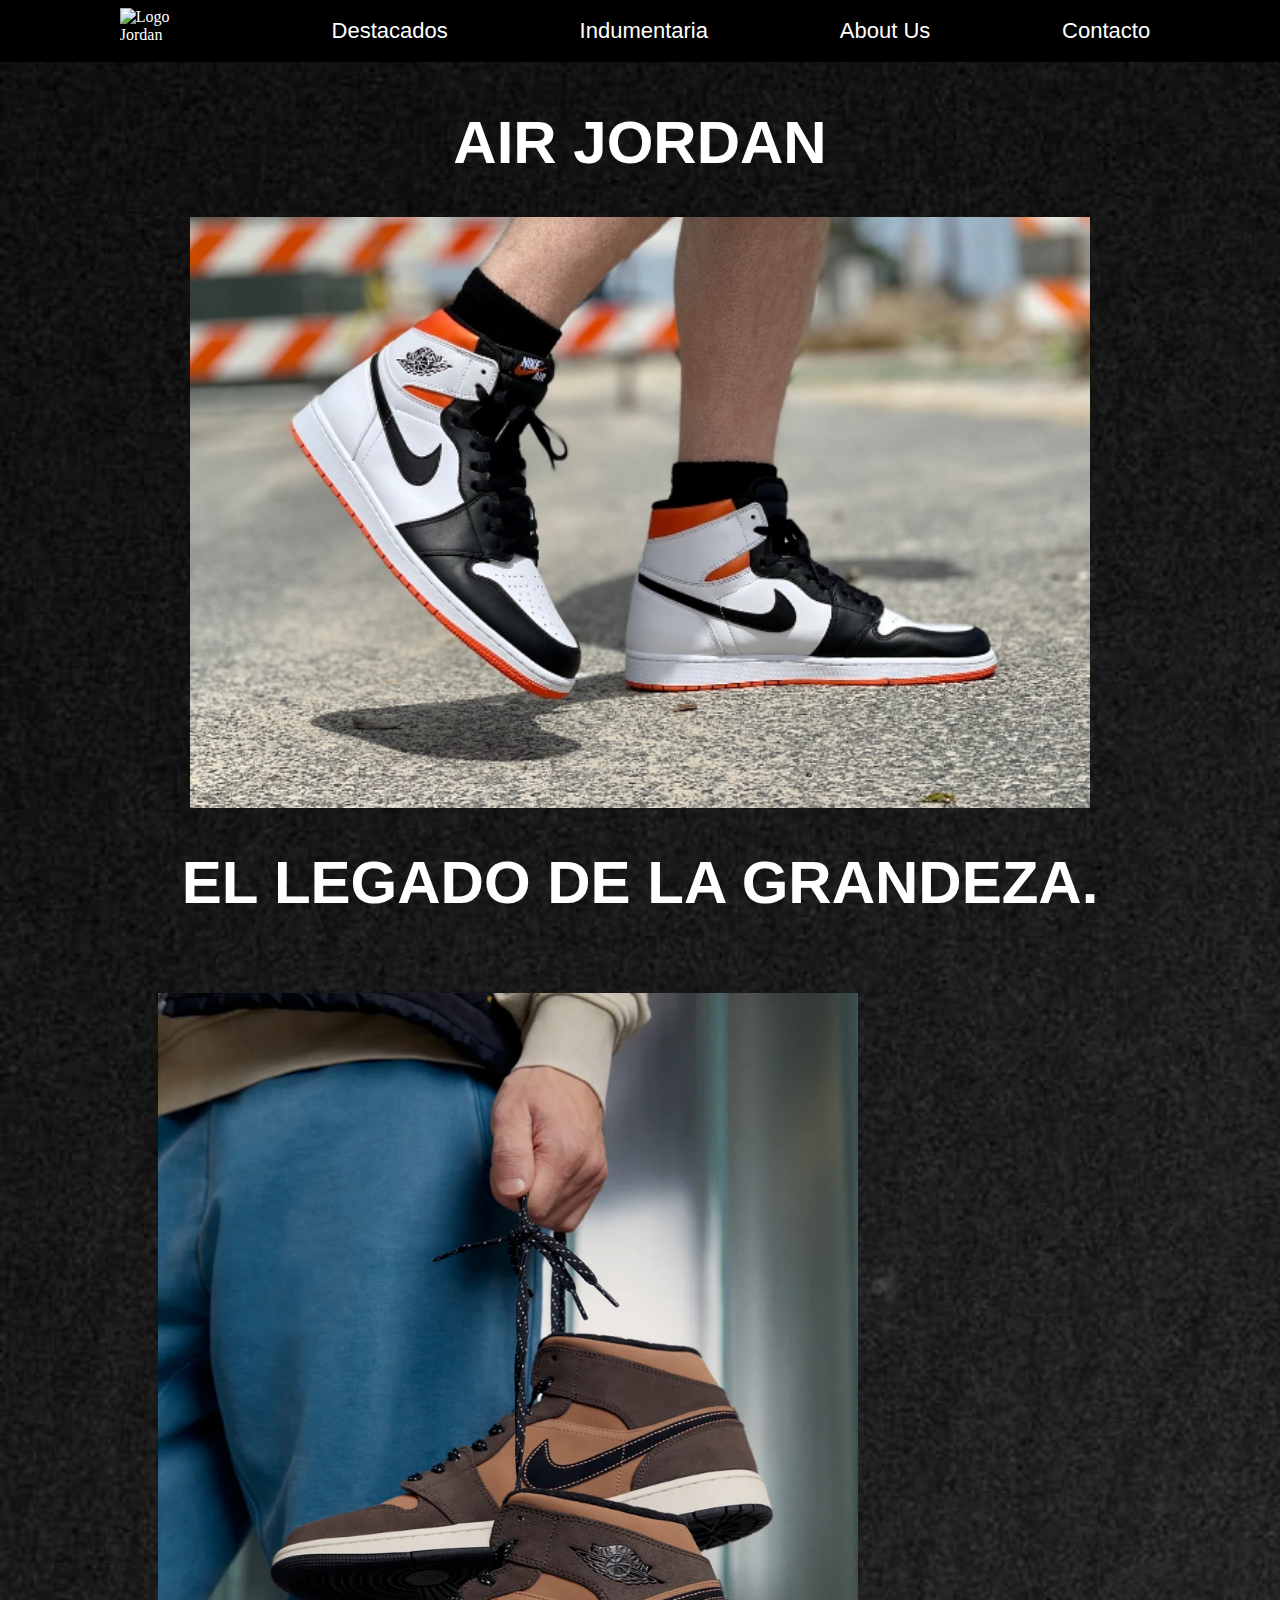
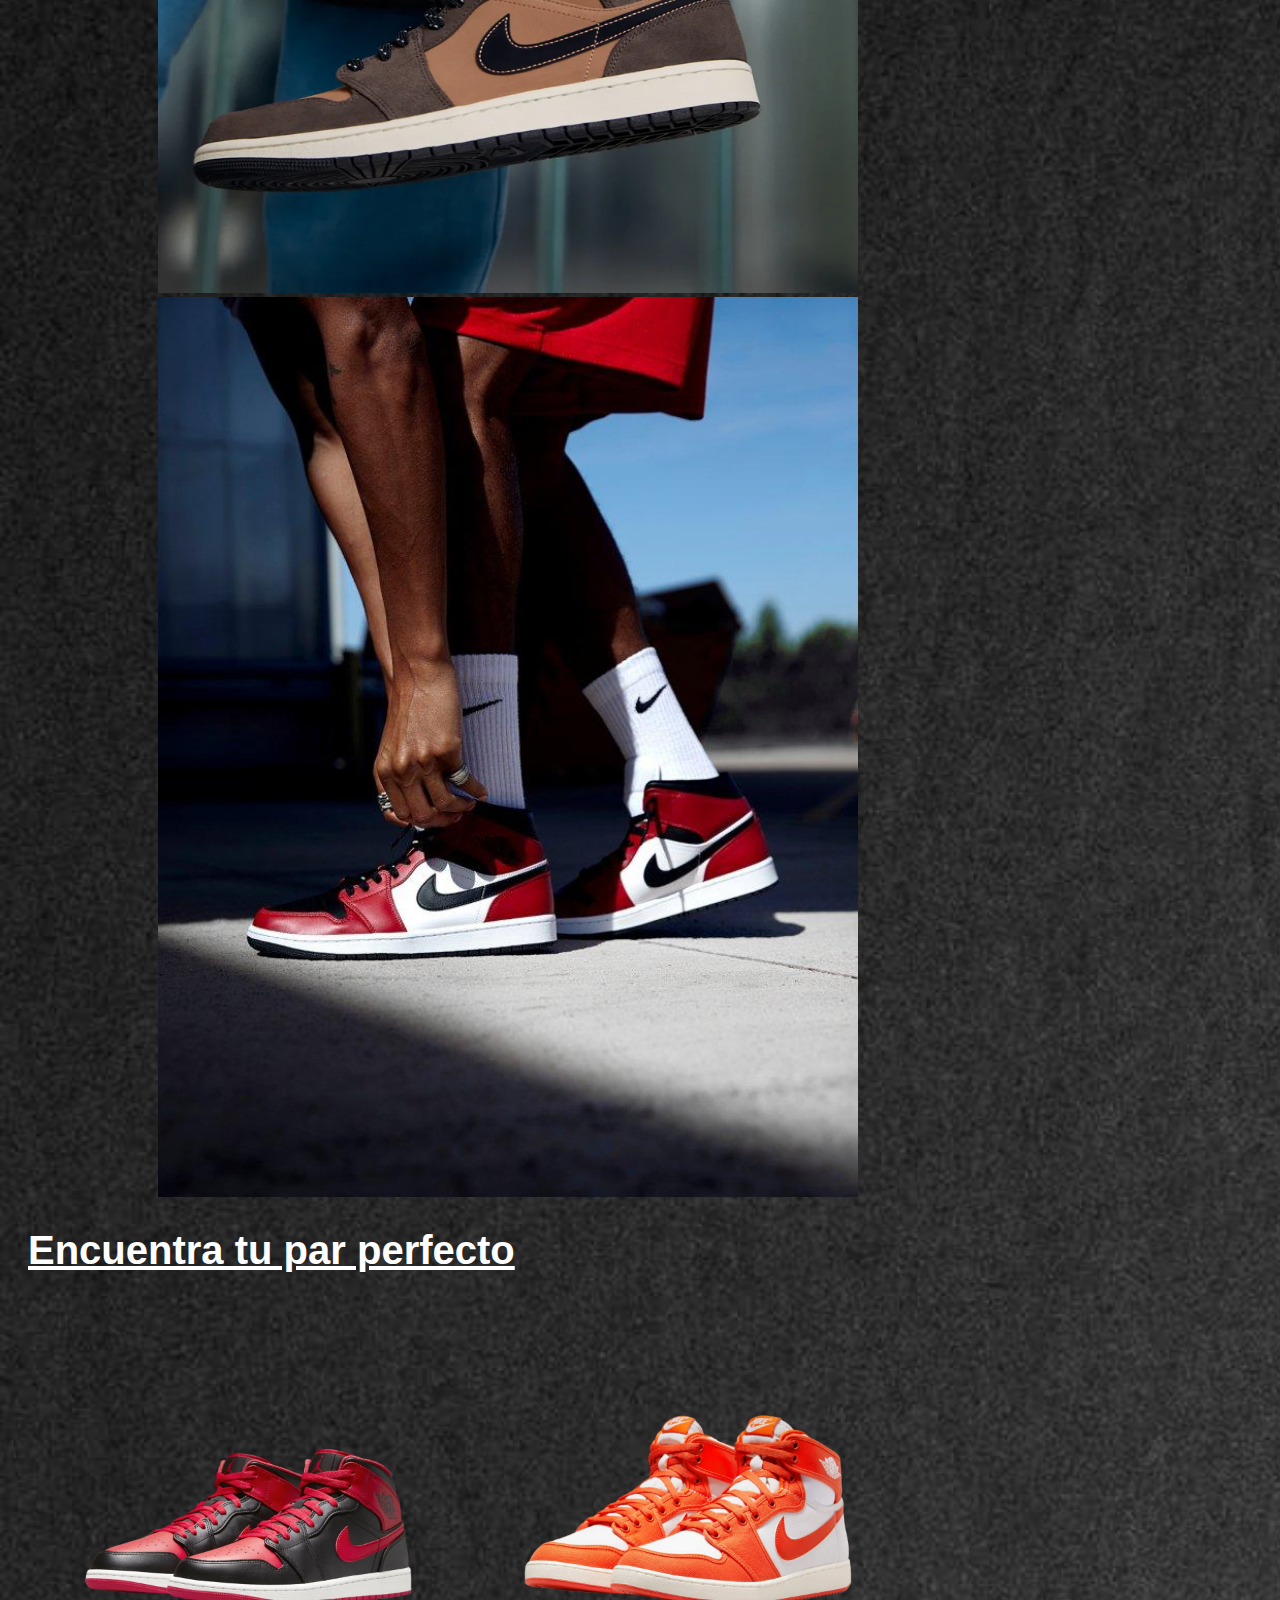
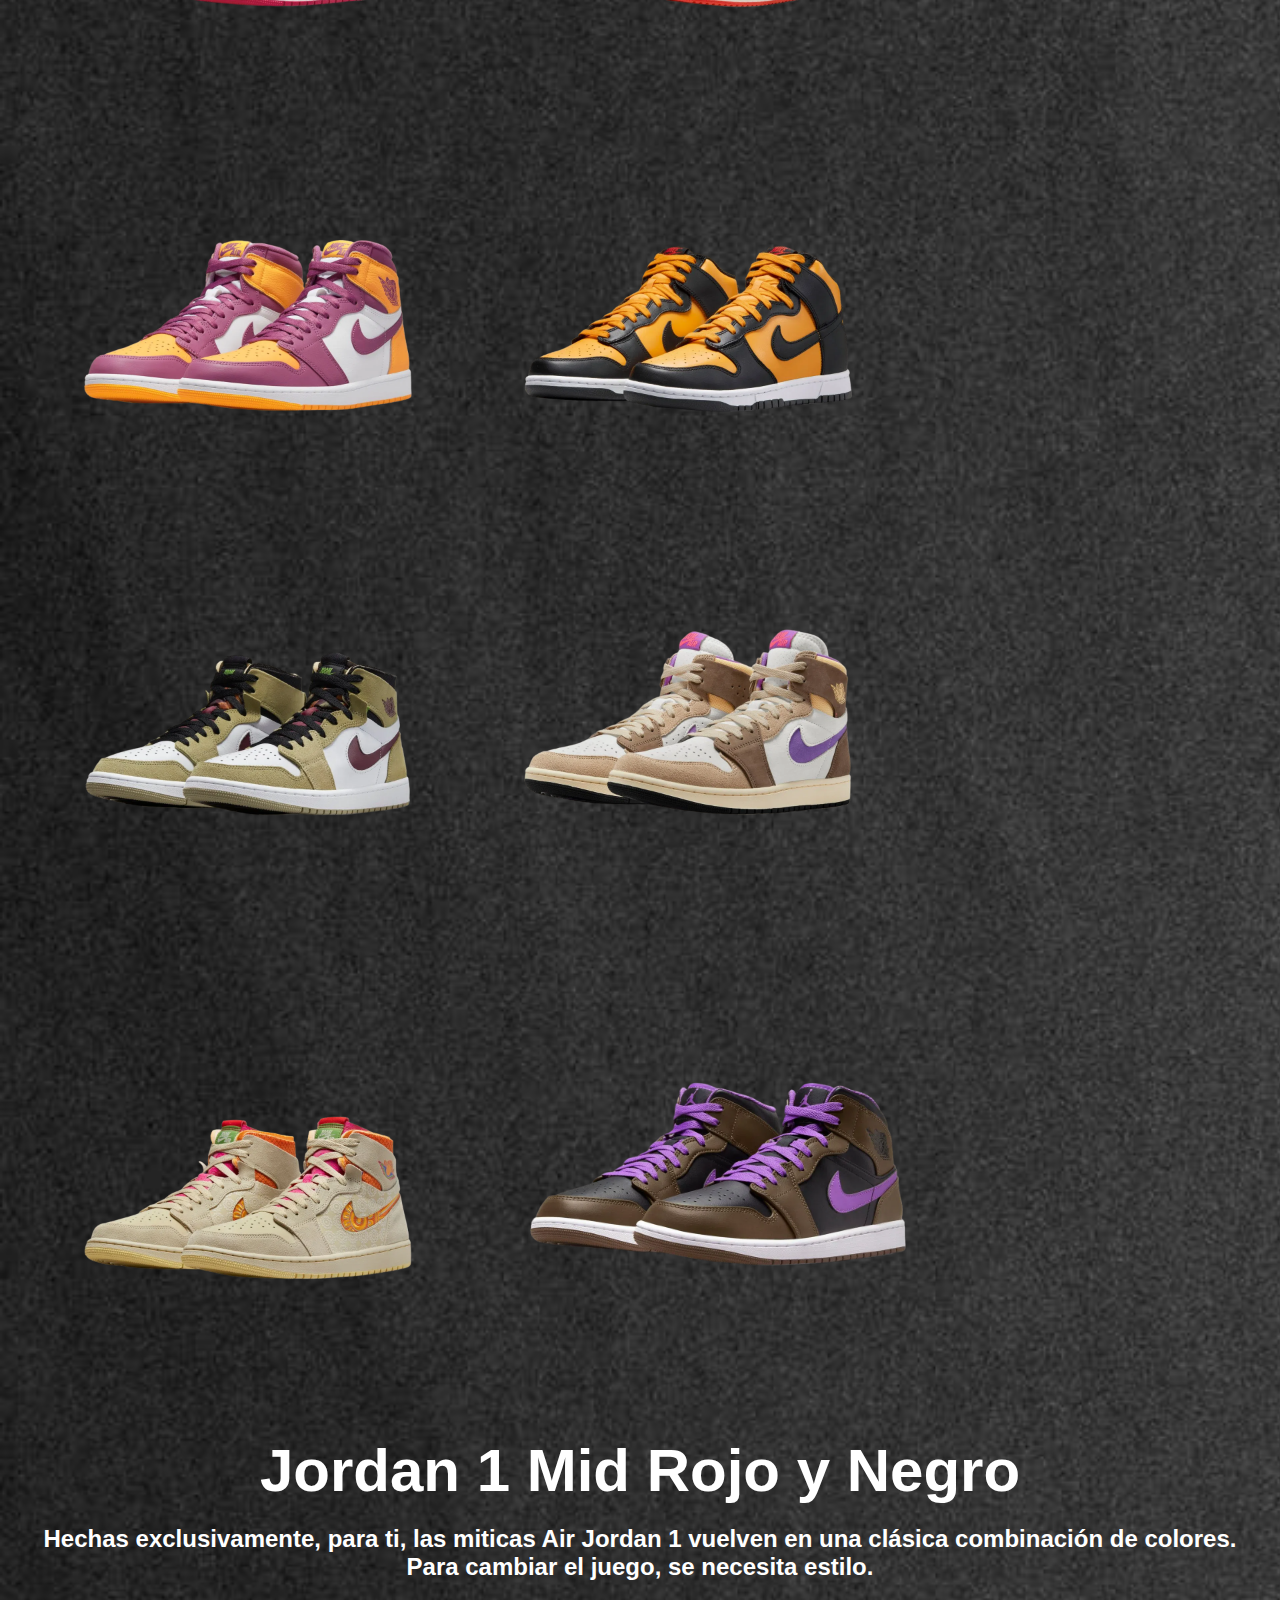
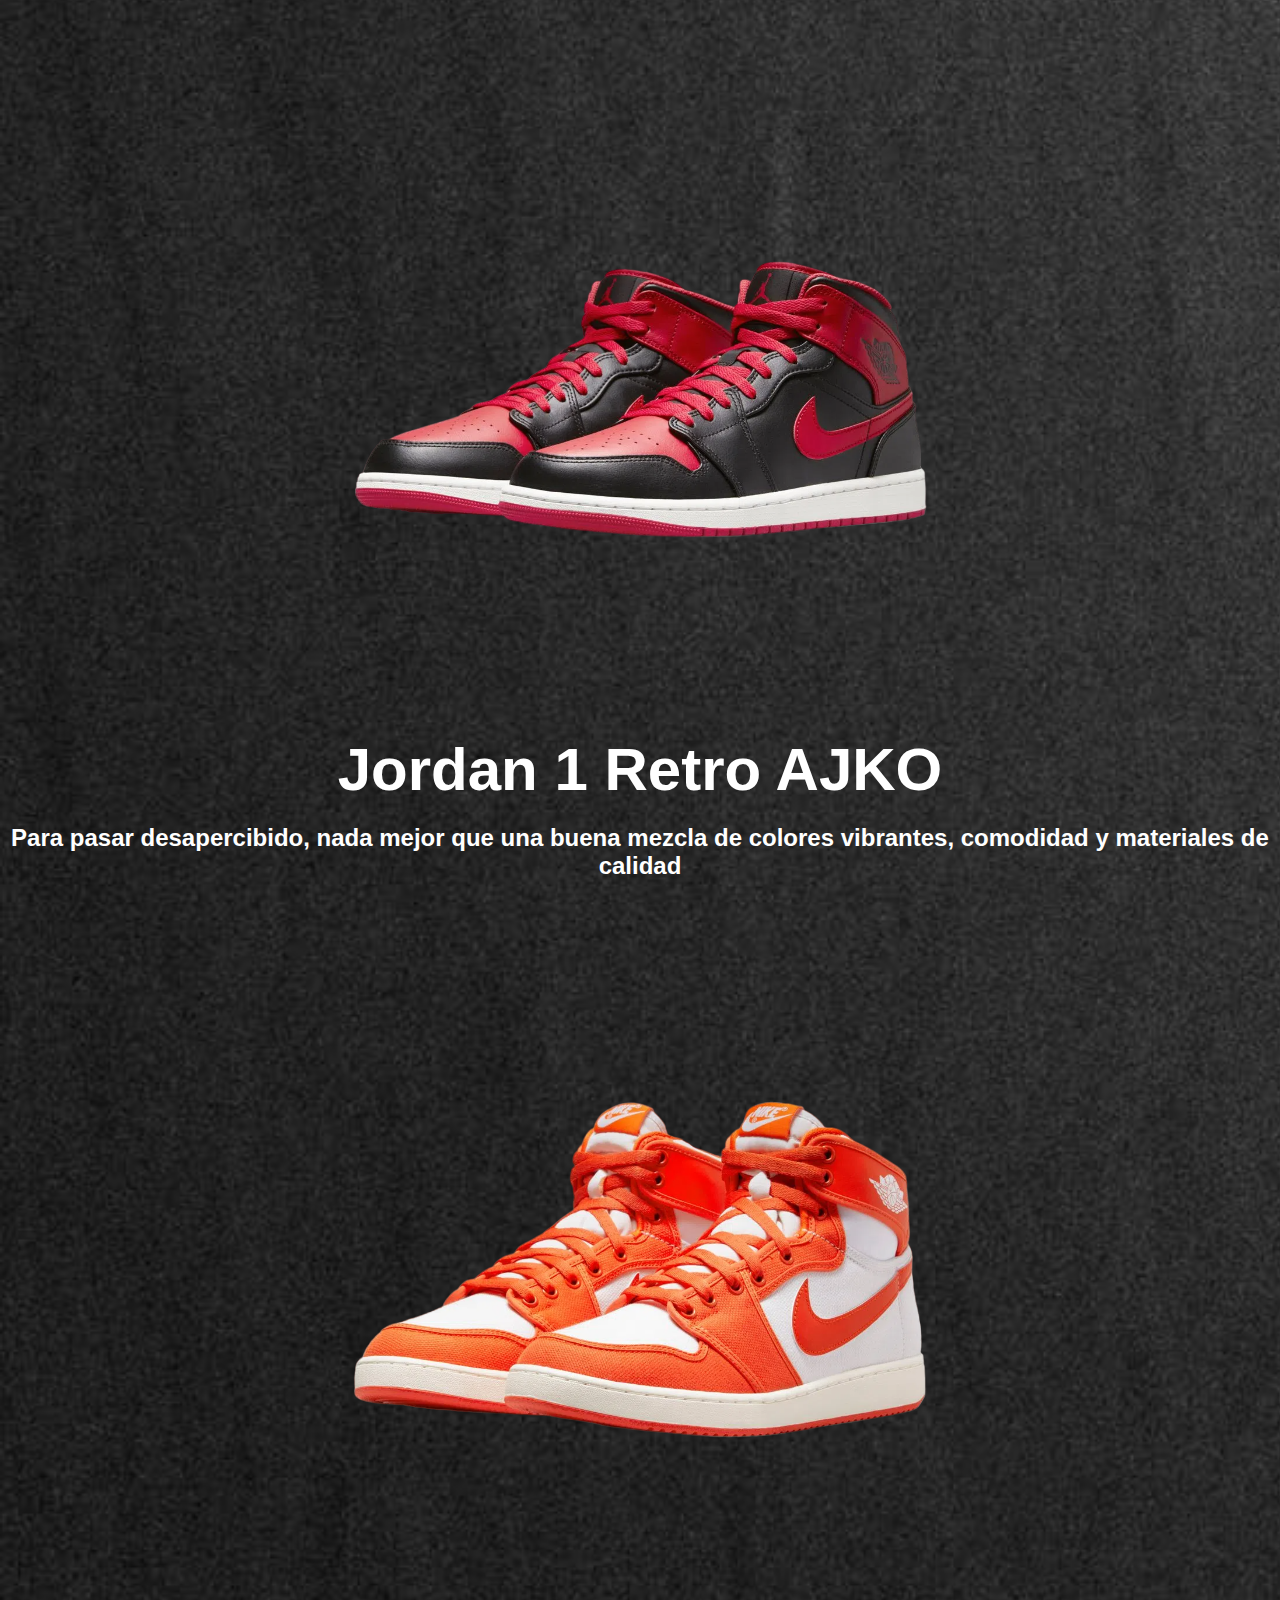
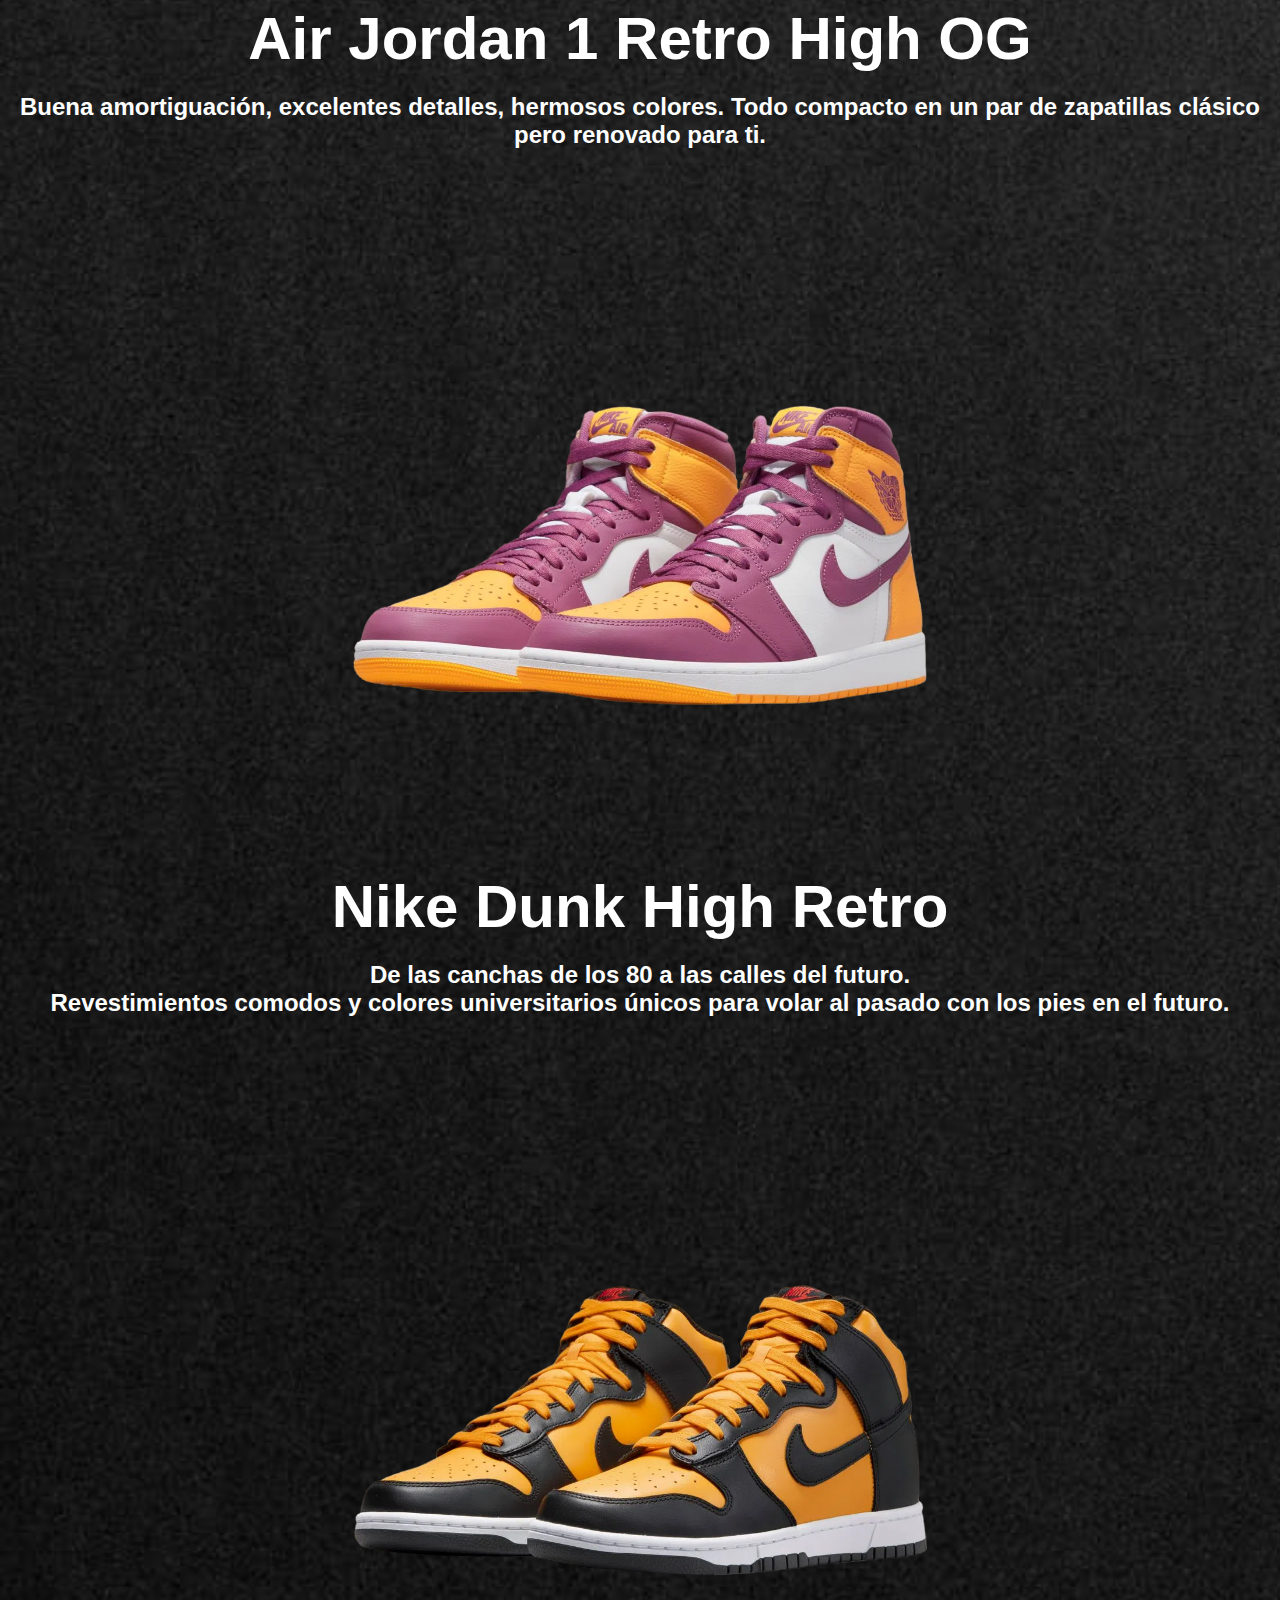
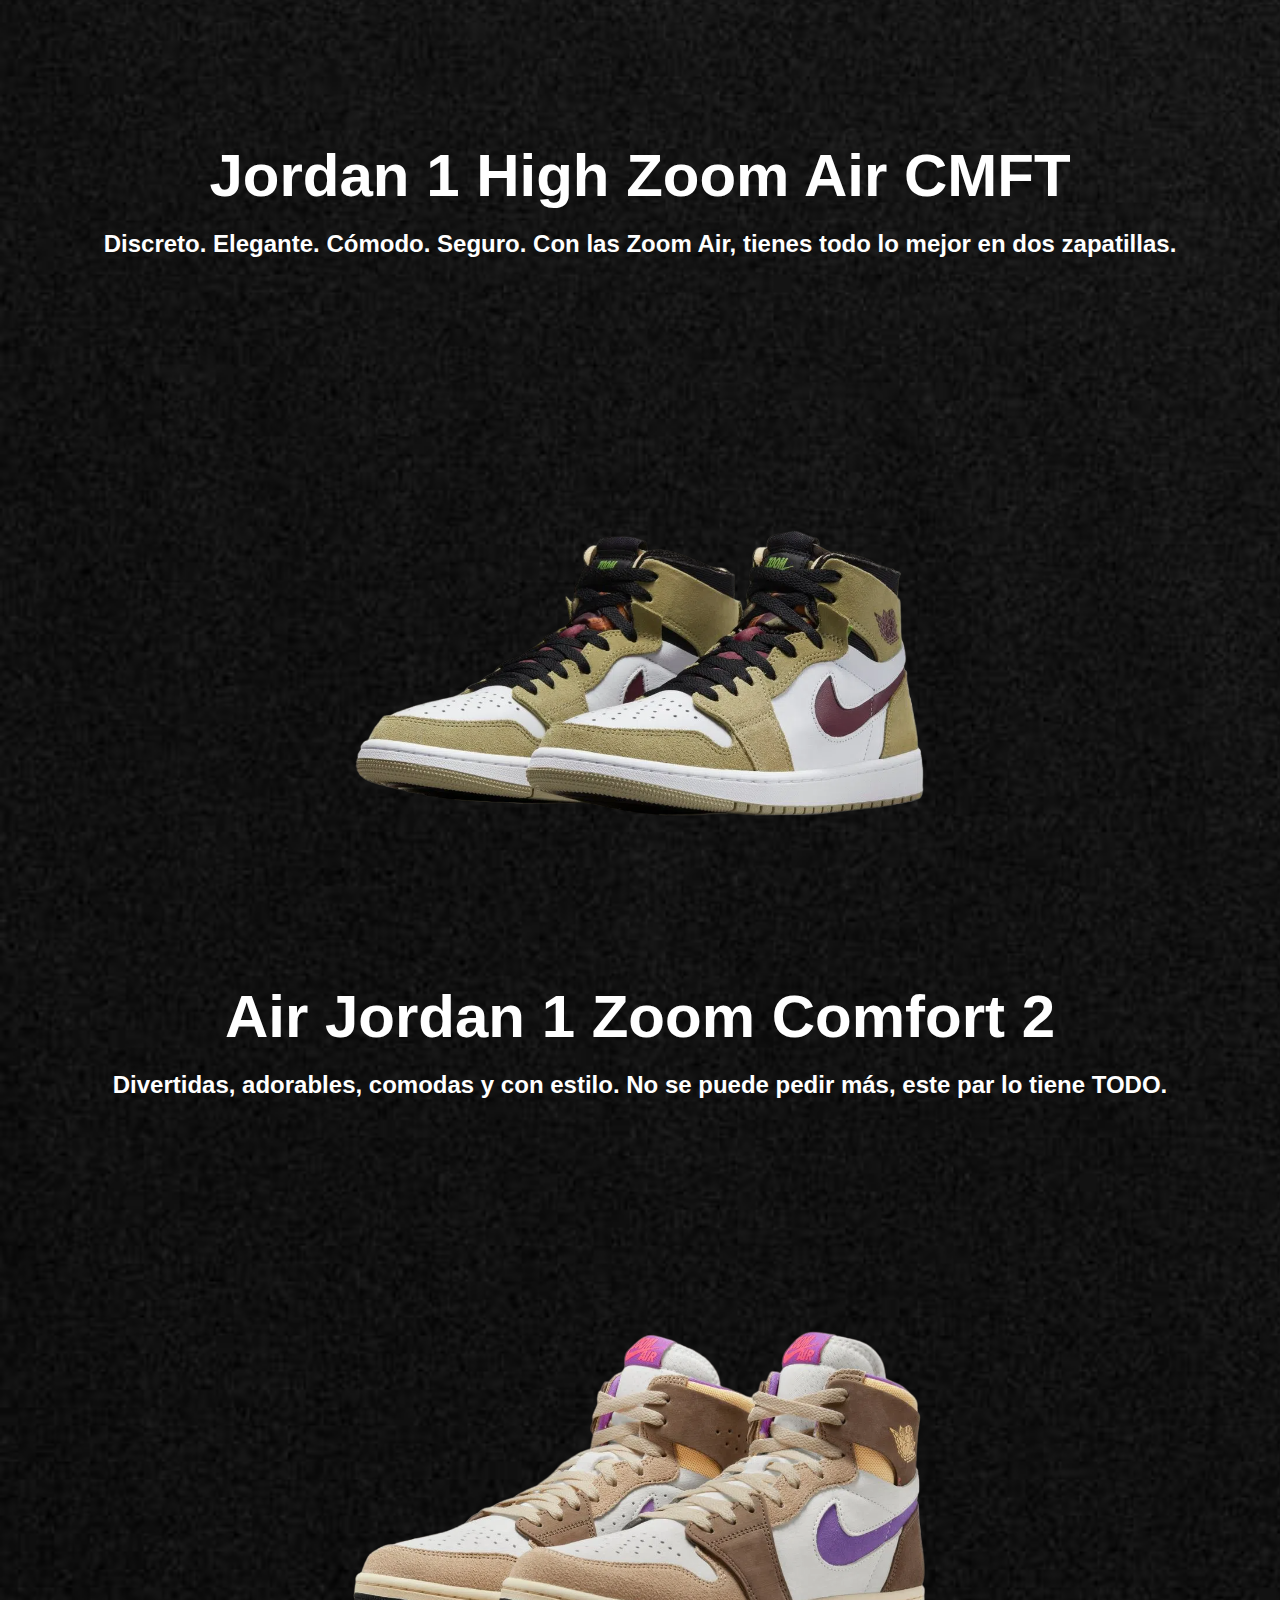
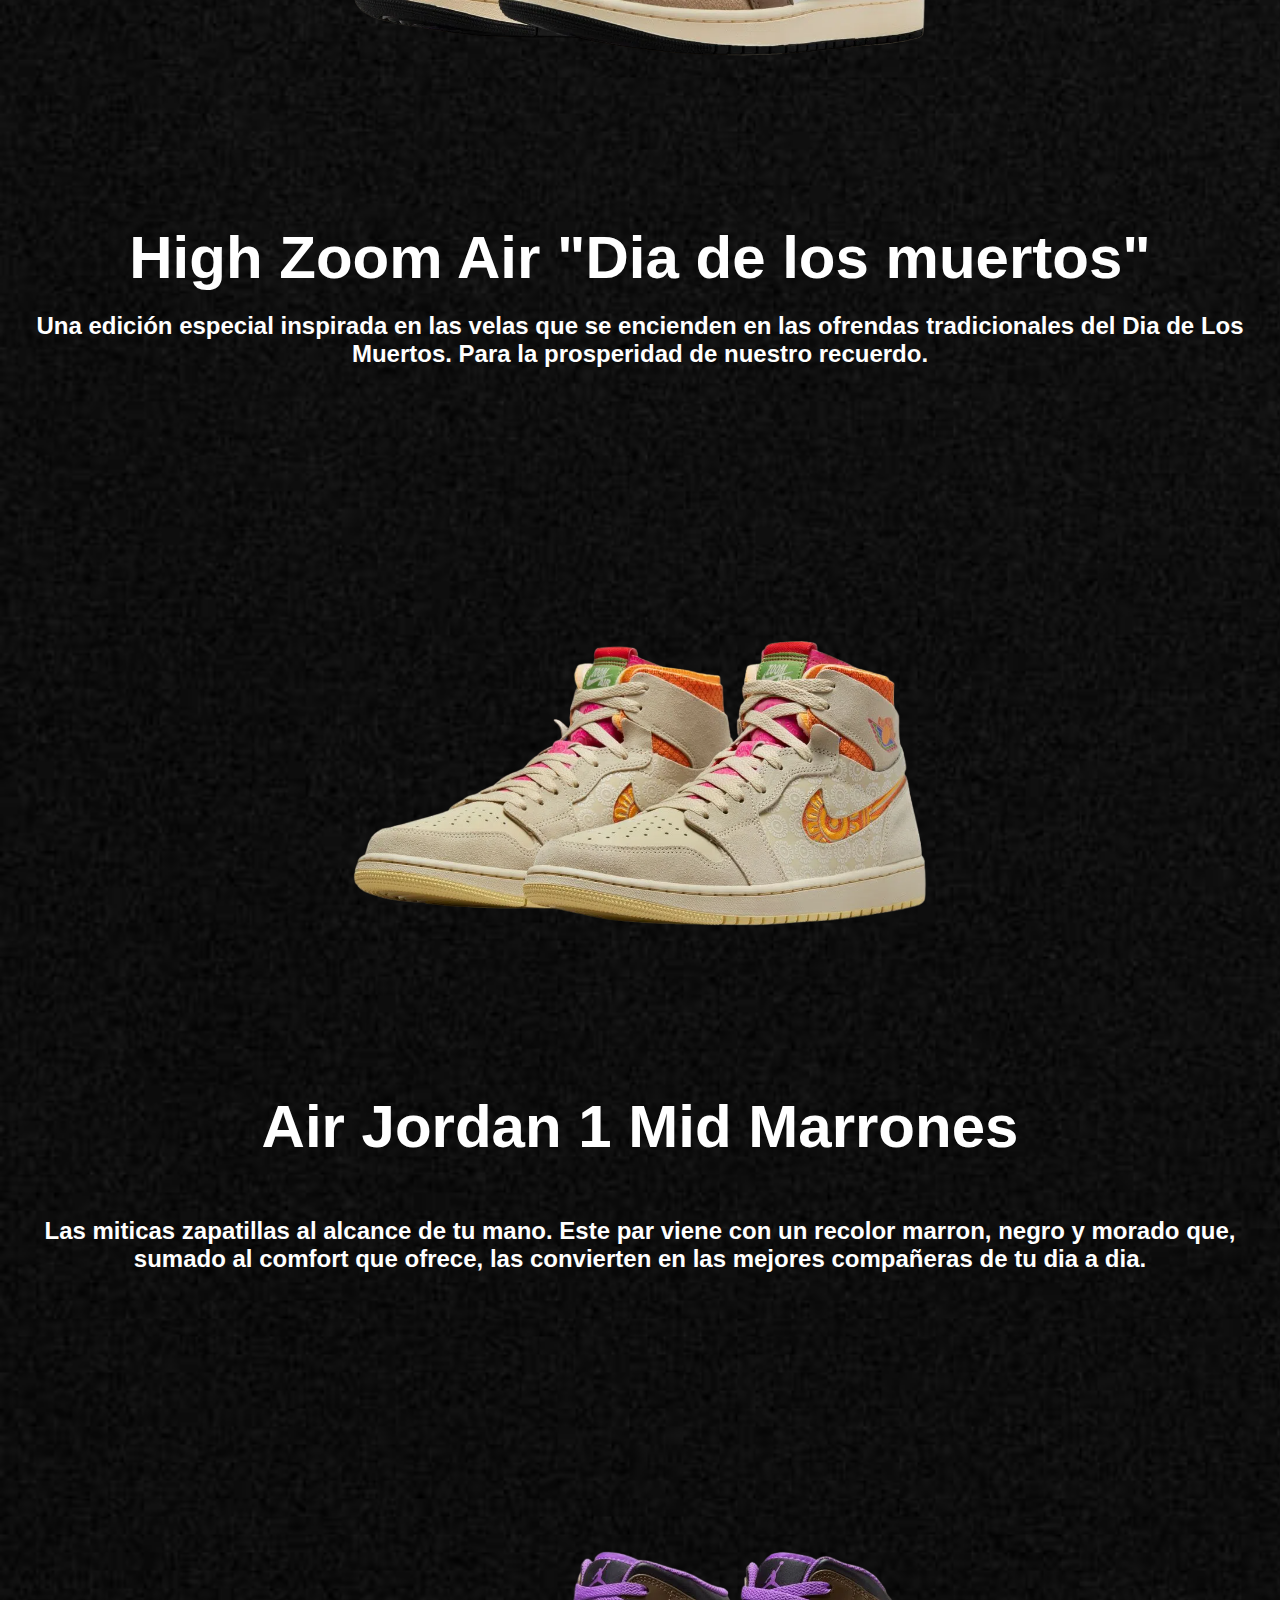
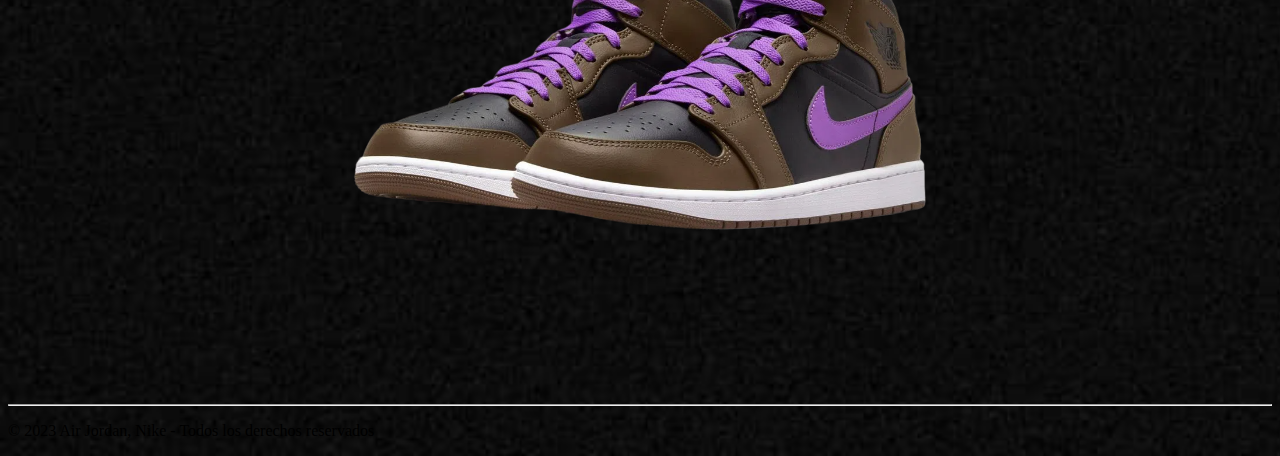
==== PROYECTO/index.html @ a12a8d0f "a" ====
<!DOCTYPE html>
<html lang="en">
<head>
    <meta charset="UTF-8">
    <meta name="viewport" content="width=device-width, initial-scale=1.0">
    <title>Air Jordan | Página Oficial</title>
    <link rel="stylesheet" href="styles.css">
    <link rel="shortcut icon" href="public/chodn.ico" type="image/x-icon">
</head>
<body>
    <div class="espacio"></div>
    <div class="conten_navbar">
        <nav class="navbar">
            <img src="https://1000marcas.net/wp-content/uploads/2020/01/Air-Jordan-Logo.jpg" 
            alt="Logo Jordan" width="90px" class="logo-jordan">
            <a href="#destacados" class="nav-item">Destacados</a>
            <a href="indumentaria.html" class="nav-item">Indumentaria</a>
            <a href="aboutus.html" class="nav-item">About Us</a>
            <a href="contacto.html" class="nav-item">Contacto</a>
        </nav>
    </div>
    <div class="espacio"></div>
    <h1 class="header">AIR JORDAN</h1>
    <div class="container-jpg">
        <img src="images/JORDAN PORTADA.jpg" alt="Un par de Air Jordan 1" class="zapas-muestra" width="1100px">
    </div>
    <div class="cont-inicio">
        <h1 class="header">
            EL LEGADO DE LA GRANDEZA.
        </h1>
        <br><br>
        <img src="images/Jordan marrones.jpg" alt="Air Jordan marrones" class="imagenes-inicio"> 
        <img src="images/imagen de inicio.jpg" alt="Hombre atandose las Jordan" width="923px" class="imagenes-inicio">
    </div>
         <h1 class="subheader">
            Encuentra tu par perfecto
         </h1>
         <div id="destacados" class="catalogo">
             <a href="#rojinegras"><img src="images/JORDAN MIAS.png" alt="Jordan rojinegras" width="400px" class="destacados"></a><a href="#naranjas"><img src="images/Jordan naranjas.png" 
             alt="Jordan KO" width="400px" class="destacados"></a><a href="#Lakers"><img src="images/jordanLAL.png" alt="Jordan OG" width="400px" class="destacados"></a><a href="#minions"><img 
             src="images/JORDAN MINIONS.png" alt="Jordan DUNK" width="400px" class="destacados"></a><a href="#pasto"><img src="images/JORDAN PASTO.png" alt="Jordan Zoom" width="400px"
             class="destacados"></a><a href="#flufy"><img src="images/JORDAN FLUFY.png" alt="Jordan Zoom 2" width="400px" class="destacados"></a><a href="#flower"><img src="images/JORDAN FLORES.png" alt="Jordan Zoom Air"
             width="400px" class="destacados"></a><a href="#inmorales"><img src="images/JORDAN INMORALES.png" alt="Jordan violet" width="460px" class="destacados"></a>
             <div class="espacio"></div>
         </div>
         <section class="mostrador">
            <div class="espacio"></div>
            <div class="estantes">
                <div class="expo-llantas">
                    <h1 class="header sub"id="rojinegras">Jordan 1 Mid Rojo y Negro</h1>
                    <h2 class="desc">Hechas exclusivamente, para ti, las miticas Air Jordan 1 vuelven en una clásica combinación de colores. <br>Para cambiar el juego, se necesita estilo.</h2>
                    <img src="images/JORDAN MIAS.png" class="expo">
                </div>
                <div class="espacio"></div>
                <div class="expo-llantas">
                    <h1 class="header sub"id="naranjas">Jordan 1 Retro AJKO</h1>
                    <h2 class="desc">Para pasar desapercibido, nada mejor que una buena mezcla de colores vibrantes, comodidad y materiales de calidad</h2>
                    <img src="images/Jordan naranjas.png" class="expo">
                </div>
            </div>
            <div class="estantes">
                <div class="expo-llantas">
                    <h1 class="header sub"id="minions">Air Jordan 1 Retro High OG</h1>
                    <h2 class="desc">Buena amortiguación, excelentes detalles, hermosos colores. Todo compacto en un par de zapatillas clásico pero renovado para ti. </h2>
                    <img src="images/jordanLAL.png" class="expo">
                </div>
                <div class="expo-llantas">
                    <h1 class="header sub"id="minion">Nike Dunk High Retro</h1>
                    <h2 class="desc">De las canchas de los 80 a las calles del futuro. <br>Revestimientos comodos y colores universitarios únicos para volar al pasado con los pies en el futuro.</h2>
                    <img src="images/JORDAN MINIONS.png" class="expo">
                </div>
            </div>
            <div class="estantes">
                <div class="expo-llantas">
                    <h1 class="header sub"id="pasto">Jordan 1 High Zoom Air CMFT</h1>
                    <h2 class="desc">Discreto. Elegante. Cómodo. Seguro. Con las Zoom Air, tienes todo lo mejor en dos zapatillas.</h2>
                    <img src="images/JORDAN PASTO.png" class="expo">
                </div>
                <div class="expo-llantas">
                    <h1 class="header sub"id="flufy">Air Jordan 1 Zoom Comfort 2</h1>
                    <h2 class="desc">Divertidas, adorables, comodas y con estilo. No se puede pedir más, este par lo tiene TODO.</h2>
                    <img src="images/JORDAN FLUFY.png" class="expo">
                </div>
            </div>
            <div class="estantes">
                <div class="expo-llantas">
                    <h1 class="header sub" id="flower">High Zoom Air "Dia de los muertos"</h1>
                    <h2 class="desc">Una edición especial inspirada en las velas que se encienden en las ofrendas tradicionales del Dia de Los Muertos. Para la prosperidad de nuestro recuerdo.</h2>
                    <img src="images/JORDAN FLORES.png" class="expo">
                </div>
                <div class="expo-llantas">
                    <h1 class="header sub" id="inmorales">Air Jordan 1 Mid Marrones</h1>
                    <br><br>
                    <h2 class="desc">Las miticas zapatillas al alcance de tu mano. Este par viene con un recolor marron, negro y morado que, sumado al comfort que ofrece, las convierten en las mejores compañeras de tu dia a dia.</h2>
                    <img src="images/JORDAN INMORALES.png" class="expo">
                </div>
            </div>
         </section>
</body>
<footer>
    <hr>
    <p>&copy; 2023 Air Jordan, Nike - Todos los derechos reservados</p>
</footer>
</html>
---- PROYECTO/styles.css ----
body{
    background-image: url(images/FONDO\ BODY.jpg);
    background-size: cover;
    background-repeat: no-repeat;
}
.espacio{
    height: 30px;
}
.espacio-negro{
    height: 30px;
    background-color: #000;
}
.conten_navbar{
    position: fixed;
    top: 0;
    left: 0;
    width: 100%;
    z-index: 1000;
}
.header{
    font-family:'Gill Sans MT', Calibri, 'Trebuchet MS', sans-serif;
    font-size: 60px;
    display: flex;
    justify-content: center;
    color: #ffffff;
}
.subheader{
    font-family: 'Gill Sans MT', Calibri, 'Trebuchet MS', sans-serif;
    padding-left: 20px;
    padding-bottom: 0px;
    font-size: 40px;
    text-decoration-line: underline;
    color: #ffff;
}
.navbar{
    background-color: #000;
    padding: 8px;
    color: #ffff;
    display: flex;
    justify-content: space-evenly;
}
.navbar-footer{
    background-color: #000;
    padding: 2px;
    color: #ffff;
    
}
.nav-foot{
        position: fixed;
        width: 100%;
    }
.nav-item{
    color: #ffff;
    text-decoration: none;
    padding: 10px;
    font-family:'Gill Sans MT', Calibri, 'Trebuchet MS', sans-serif;
    font-size: 22px;
    border-radius: 4px;
    transition: background-color 0.6s;
}
.nav-item:hover{
    background-color: #ffffffb6;
    color: #000;
    border-radius: 4px;
}
.footer{
    font-size: 25px;
    text-decoration: none;
    color: #ffffff;
    background-color: #000;
    font-family: 'Lucida Sans', 'Lucida Sans Regular', 'Lucida Grande', 'Lucida Sans Unicode', Geneva, Verdana, sans-serif;
}
.footer-item{
    text-decoration: none;
    font-size: 20px;
    color: #ffff;
}
.info{
    color: #ffff;
}
.img{
    width: 40px;
}
.container-jpg{
    display: flex;
    justify-content: center;
    align-items: center;
}
.zapas-muestra{
    width: 900px;
    transition: transform 1s;
}
.imagenes-inicio{
    width: 700px;
    height: 900px;
    padding-left: 150px;
    transition: transform 1s;
}
.imagenes-inicio:hover{
    transform: scale(1.05);
}
.zapas-muestra:hover{
    transform: scale(1.05);
}
.parrafo{
    font-family:'Helvetica Neue', sans-serif;
    color: #ffffff;
    font-size: 25px;
    padding-bottom: 10px;
}
.mike{
    padding-left: 29px;
    transition: transform 1s;
}
.mike:hover{
        transform: scale(1.06);
}
.correo{
    border-radius: 5px; 
    border: 1px solid #595959;
    padding: 10px;
    width: 300px;
}
.titulo-email{
    text-decoration: underline;
    font-family:'Lucida Sans Regular', 'Lucida Grande', 'Lucida Sans Unicode', Geneva, Verdana, sans-serif;
    color: #ffff;
}
.destacados{
    border-radius: 2em;
    border-style: none;
    transition: background-color 0.5s;
    padding-left: 40px;
}
.destacados:hover{
    background-color: rgb(255, 255, 255);
}
.amongus{
    font-family:'Gill Sans MT', Calibri, 'Trebuchet MS', sans-serif;
    font-size: 4em;
    color:#000;
    padding: 0;
    margin: 30px;
}
.titulo-contacto{
    display: flex;
    justify-content: center;
    align-items: center;
}
.body-aboutus{
    background-image: url("images/FONDO\ ABOUTUS.jpg");
}
.parrafo-A{
    font-family: 'Gill Sans', 'Gill Sans MT', Calibri, 'Trebuchet MS', sans-serif;
    font-size: 30px;
}
@media (max-width: 730px){
    .navbar{
        flex-direction: column;
        gap: 8px;
    }
    .nav-item{
        font-size: 35px;
    }
    .espacio{
        height: 170px;
    }
    .logo-jordan{
        width: 100px;
    }
}
.estantes{
    display: flex;
    justify-content: center;
    text-align: center;
    flex-direction: row;
}
.expo{
    width: 700px;
    transition: transform 1.9s;
}
.expo:hover{
    transform: scale(1.15);
}
.sub{
    margin: 0;
    color: #fff;
}
.desc{
    color: #fff;
    font-family: 'Gill Sans', 'Gill Sans MT', Calibri, 'Trebuchet MS', sans-serif;
}
.cont-inicio{
    width: 100%;
}
@media(max-width:365px){
    .header{
        font-size: 100px;
        padding-left: 400px;
    }
    .zapas-muestra{
        padding-left: 600px;
    }
    .navbar{
        gap: 10px;
        height: 90vh;
    }
    .nav-item{
        font-size: 60px;
    }
    .logo-jordan{
        width: 150px;
        height: 200px;
    }
    .espacio{
        height: 250px;
    }
    .subheader{
        font-size: 100px;
    }
    .destacados{
        width: 200%;
    }
    .sub{
        padding-left: 450px;
    }
    .desc{
        font-size: 70px;
        padding-left: 350px;
    }
    .expo{
        width: 600px;
        padding-left: 240px;
    }
    body{
        margin-top: 200px;
    }
}
@media(max-width:1400px){
    .estantes{
        flex-direction: column;
    }
}
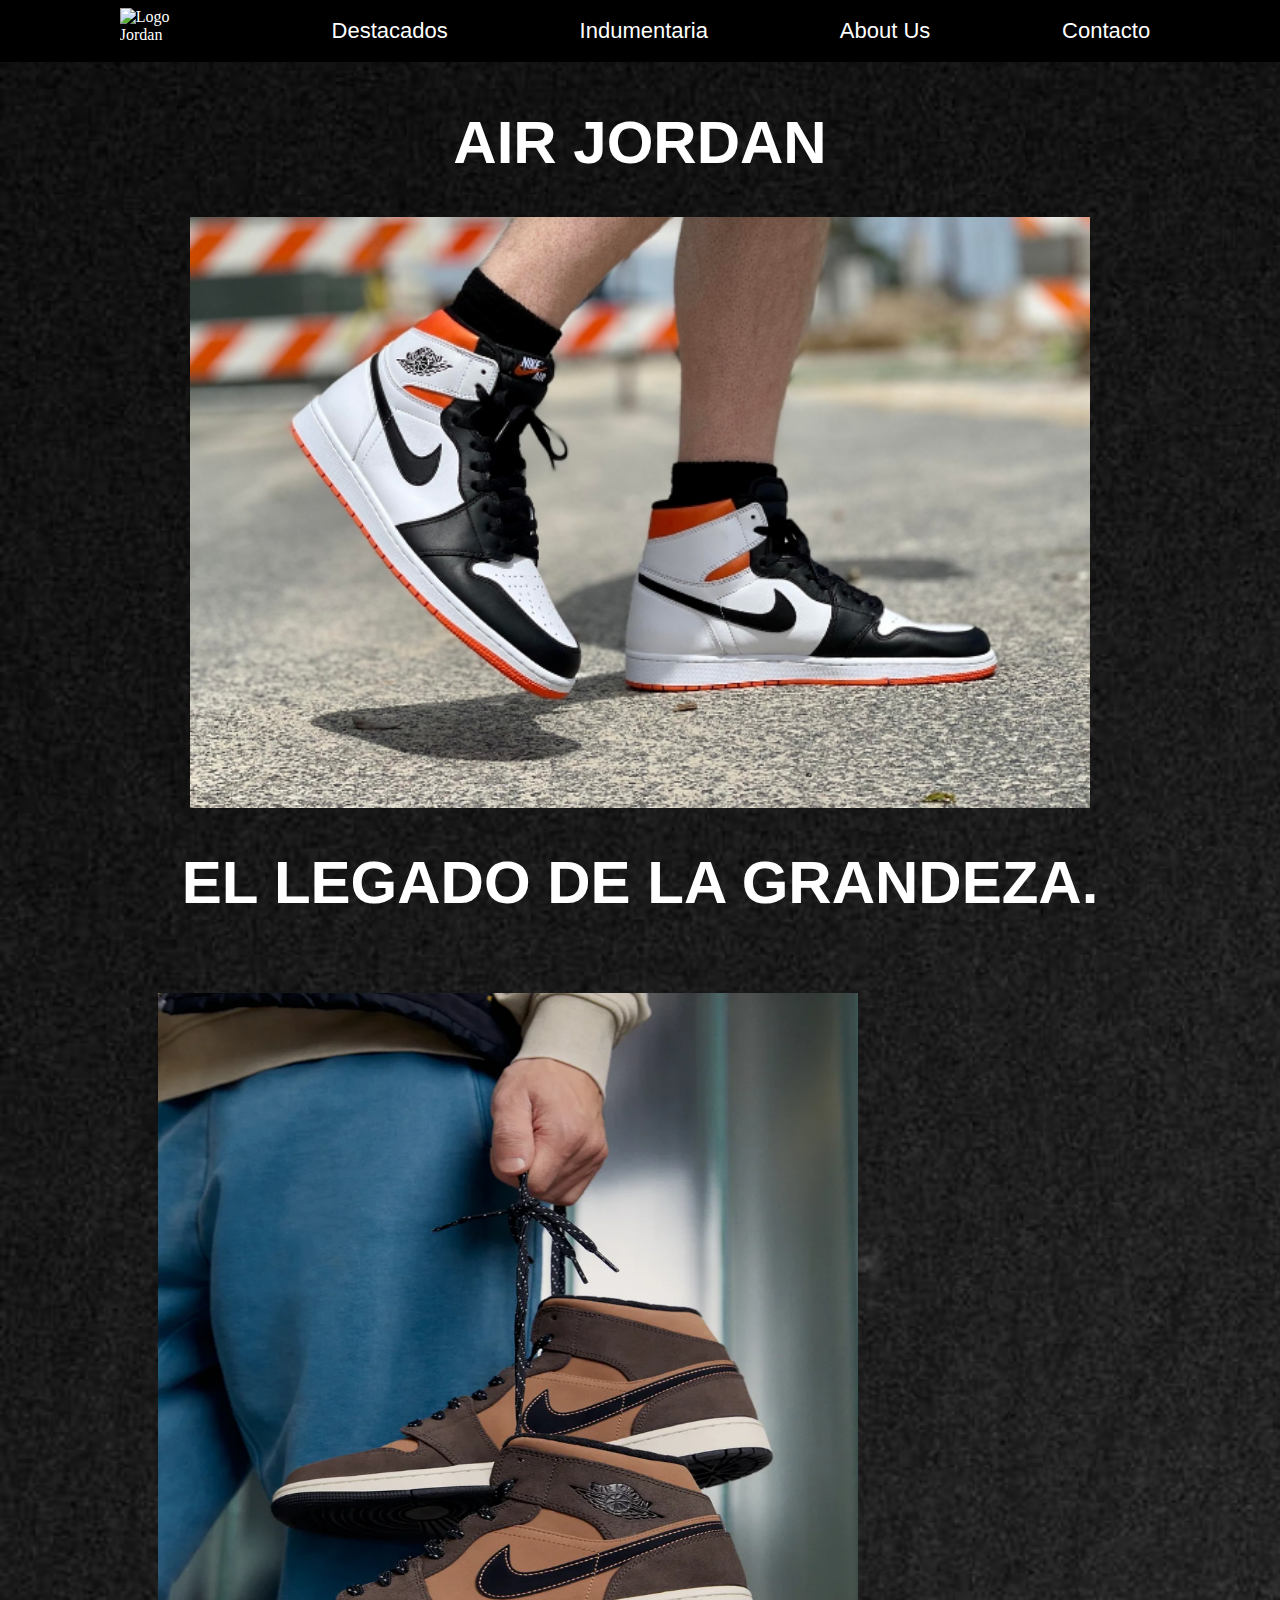
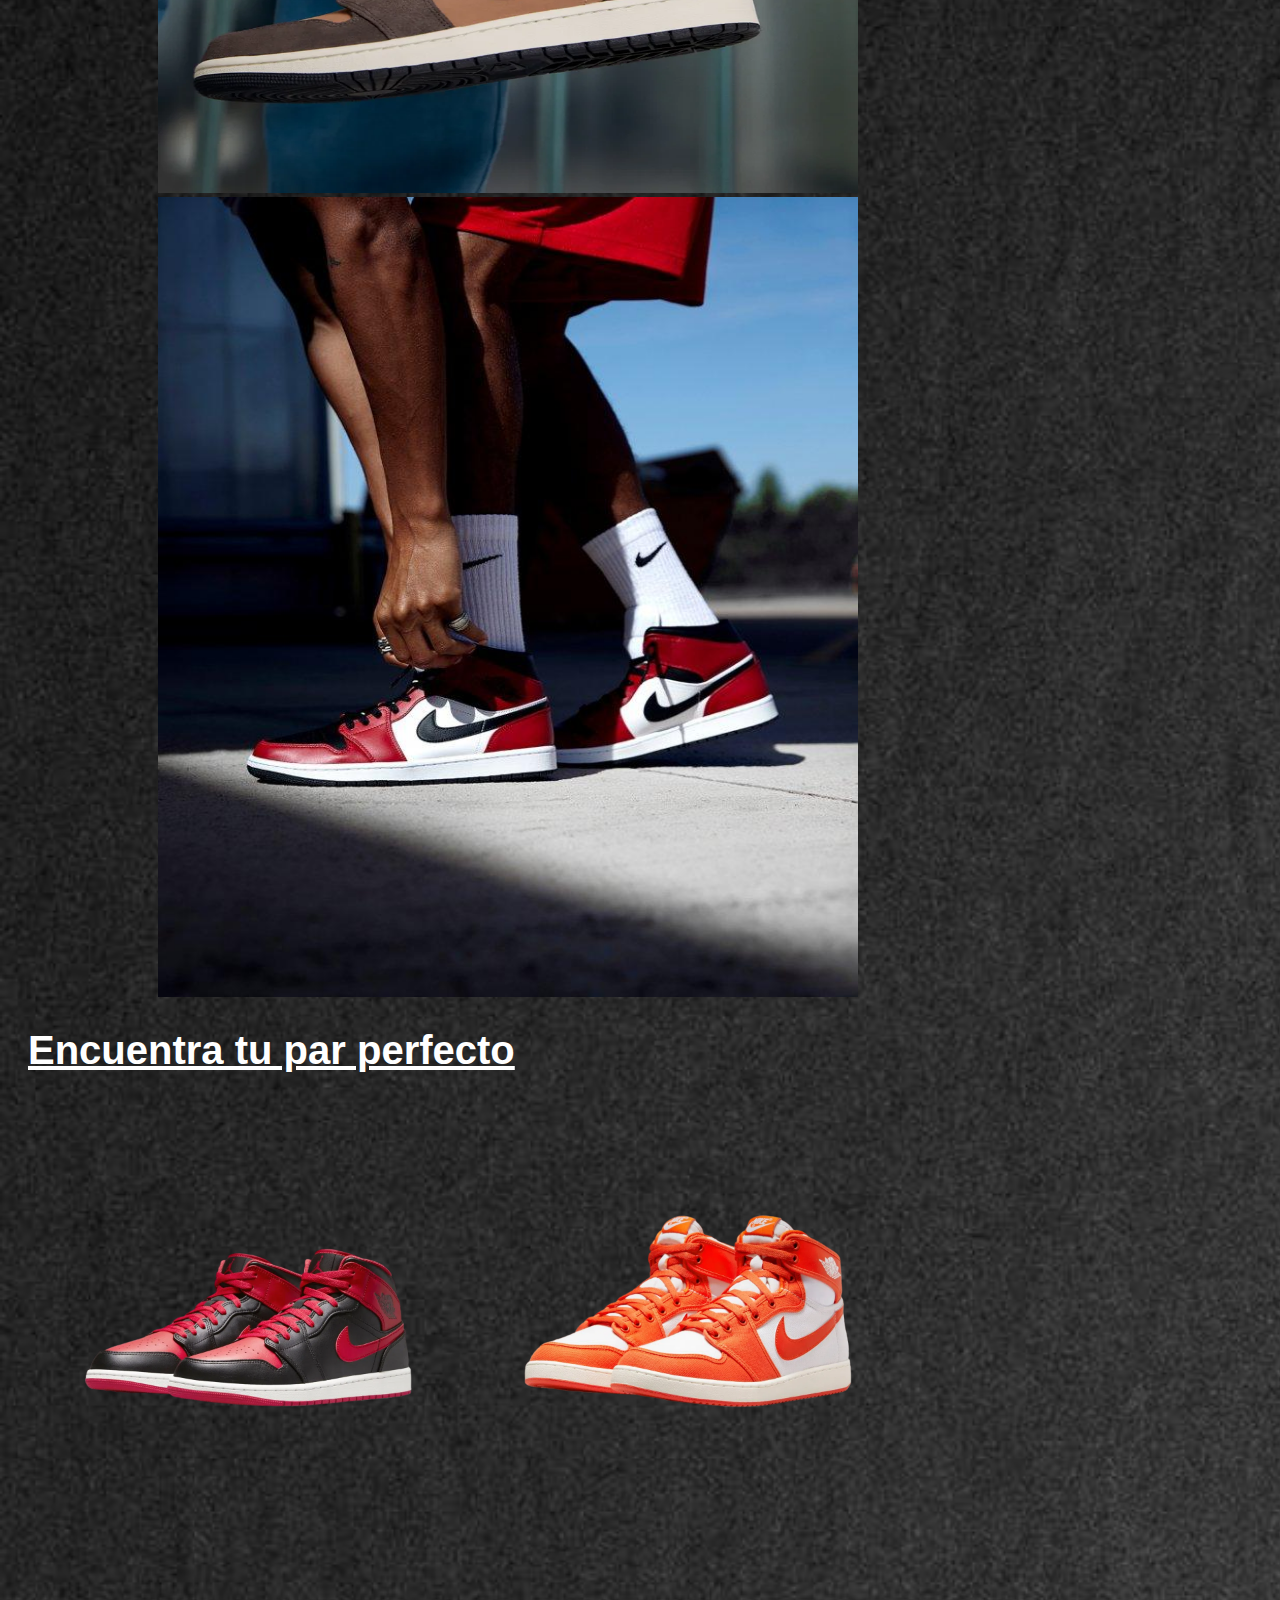
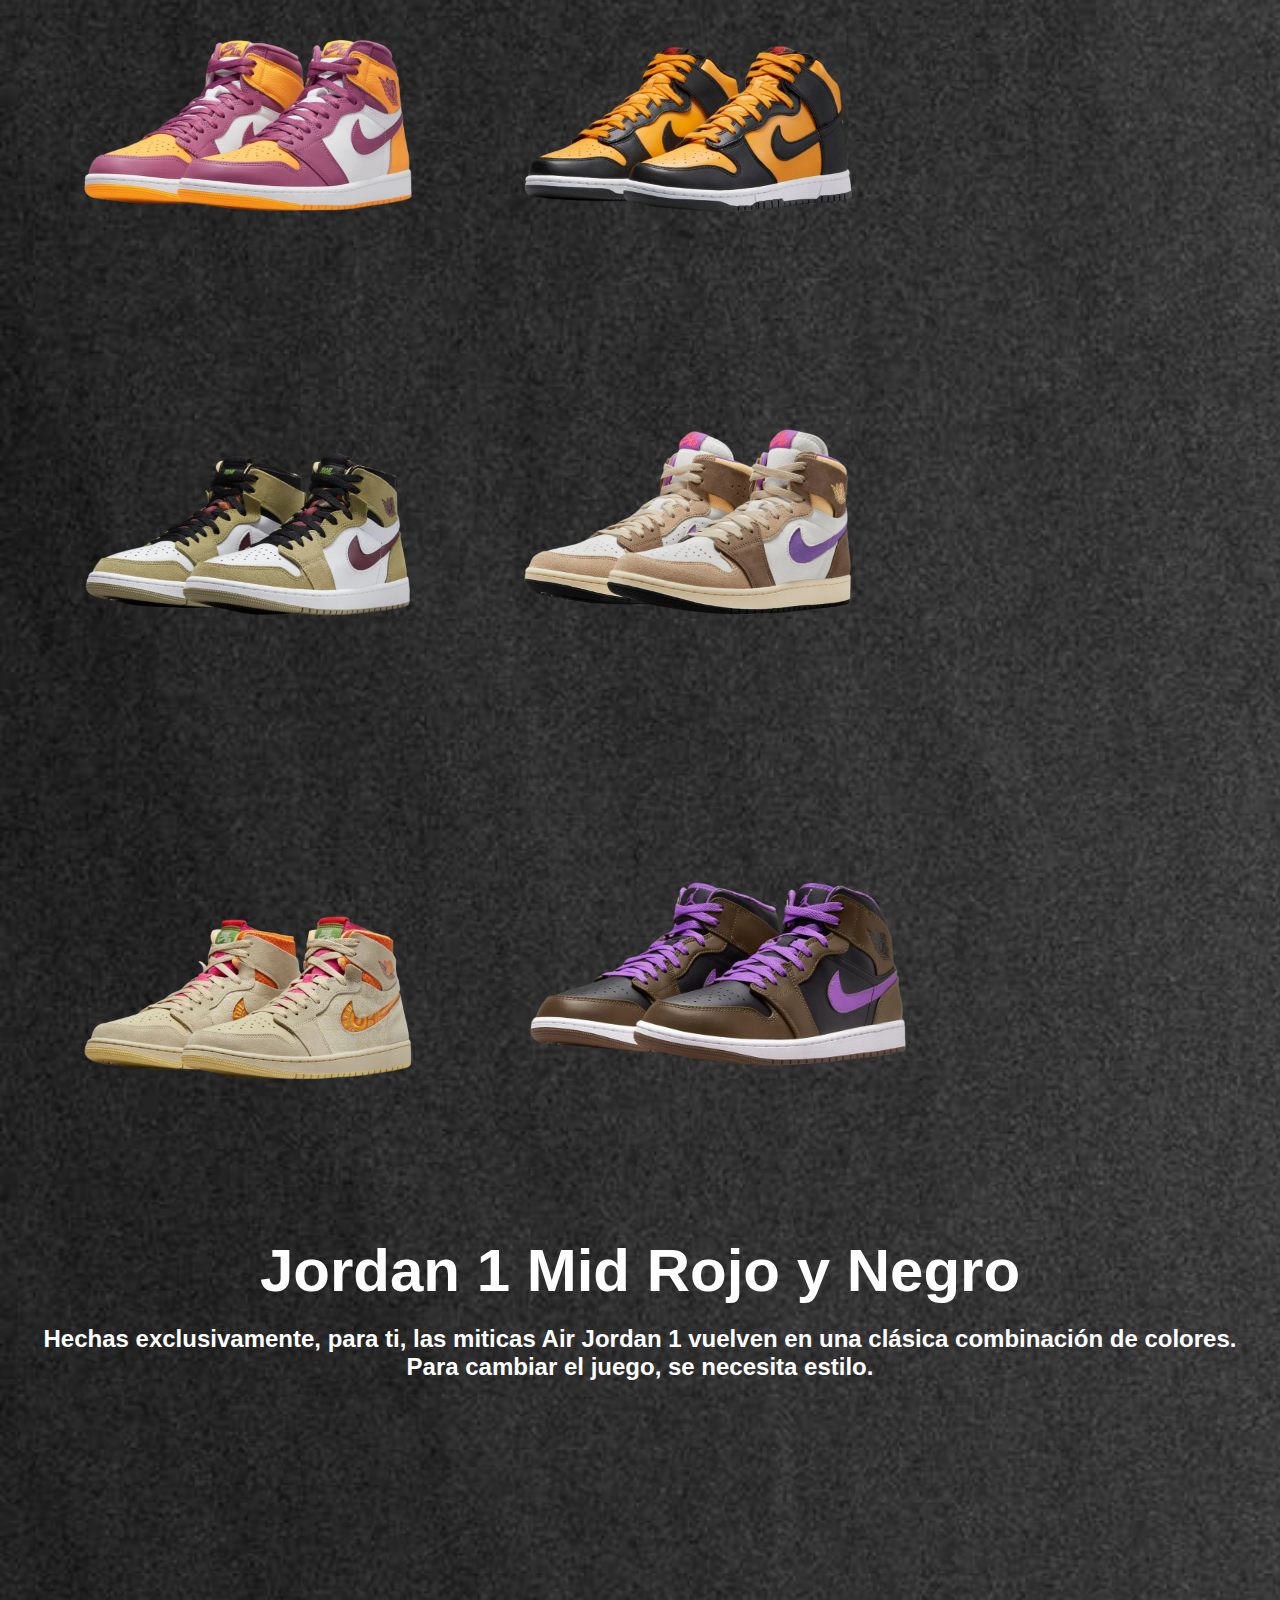
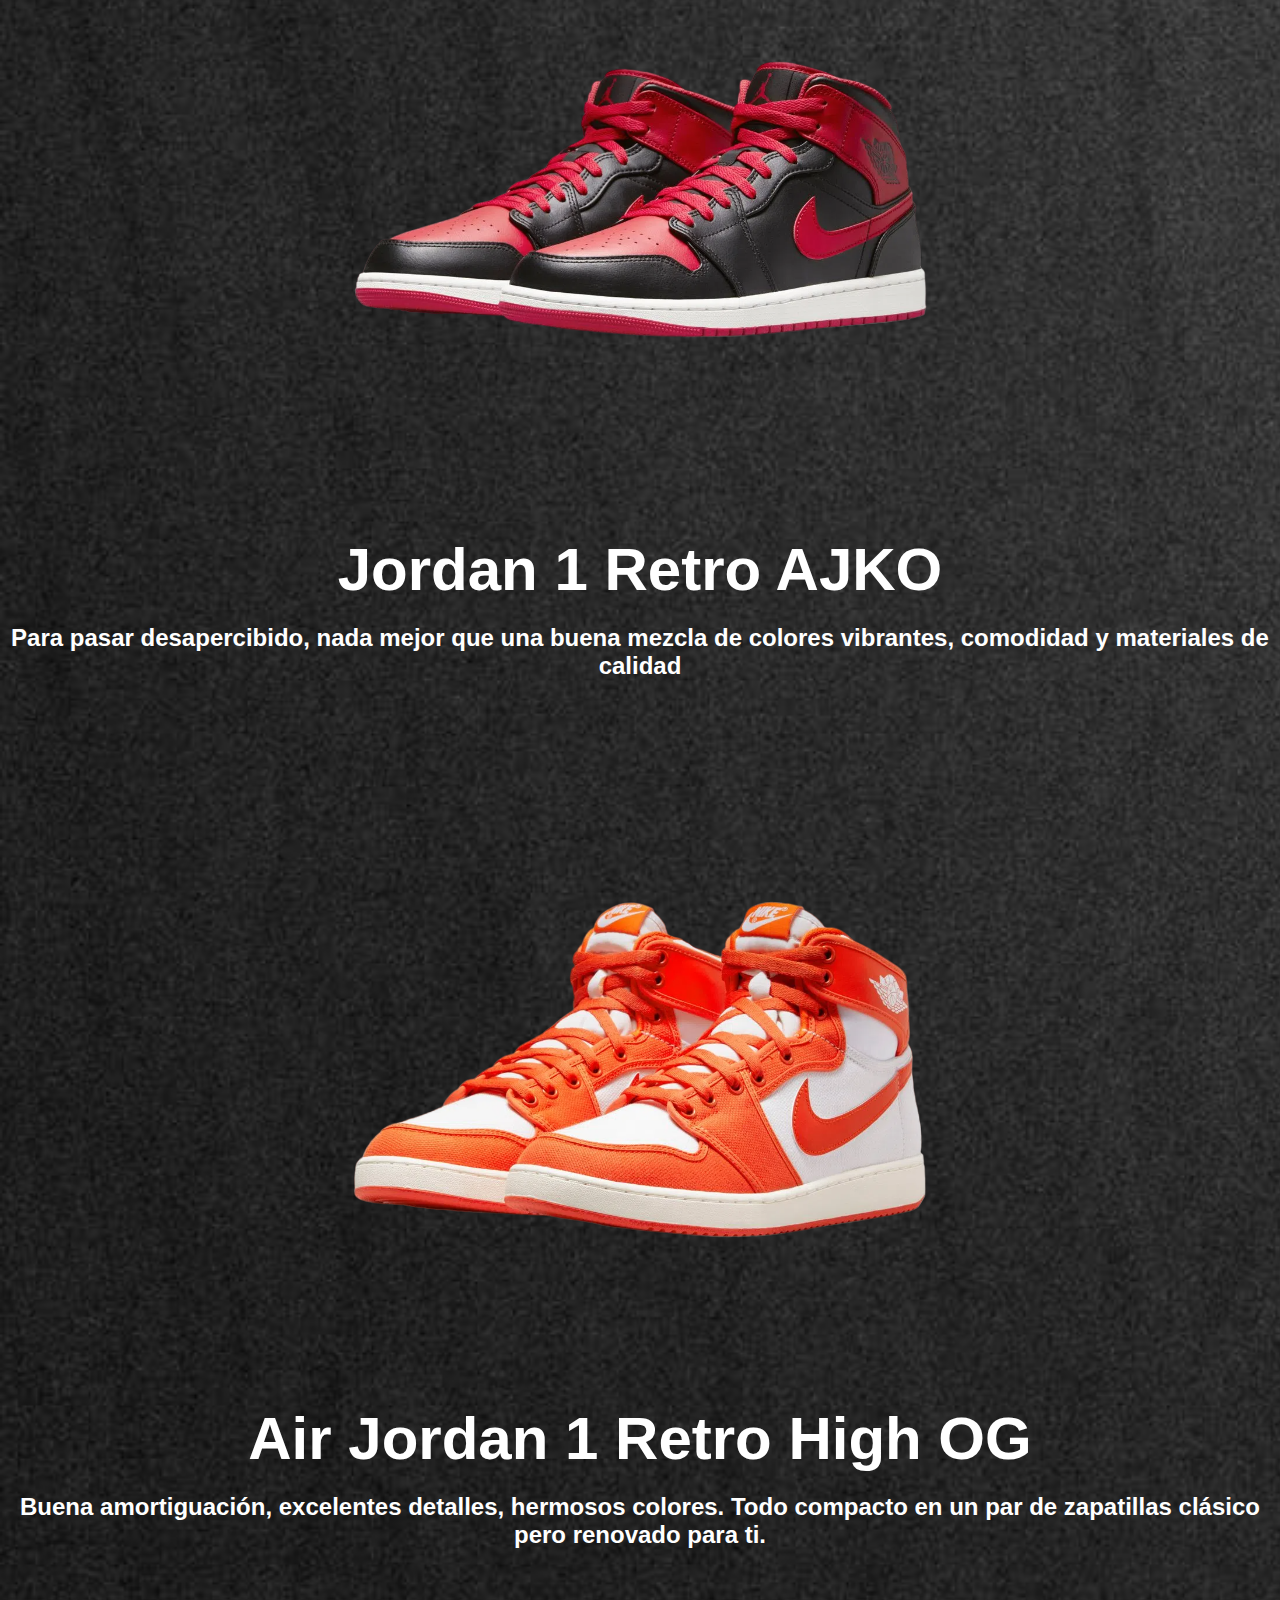
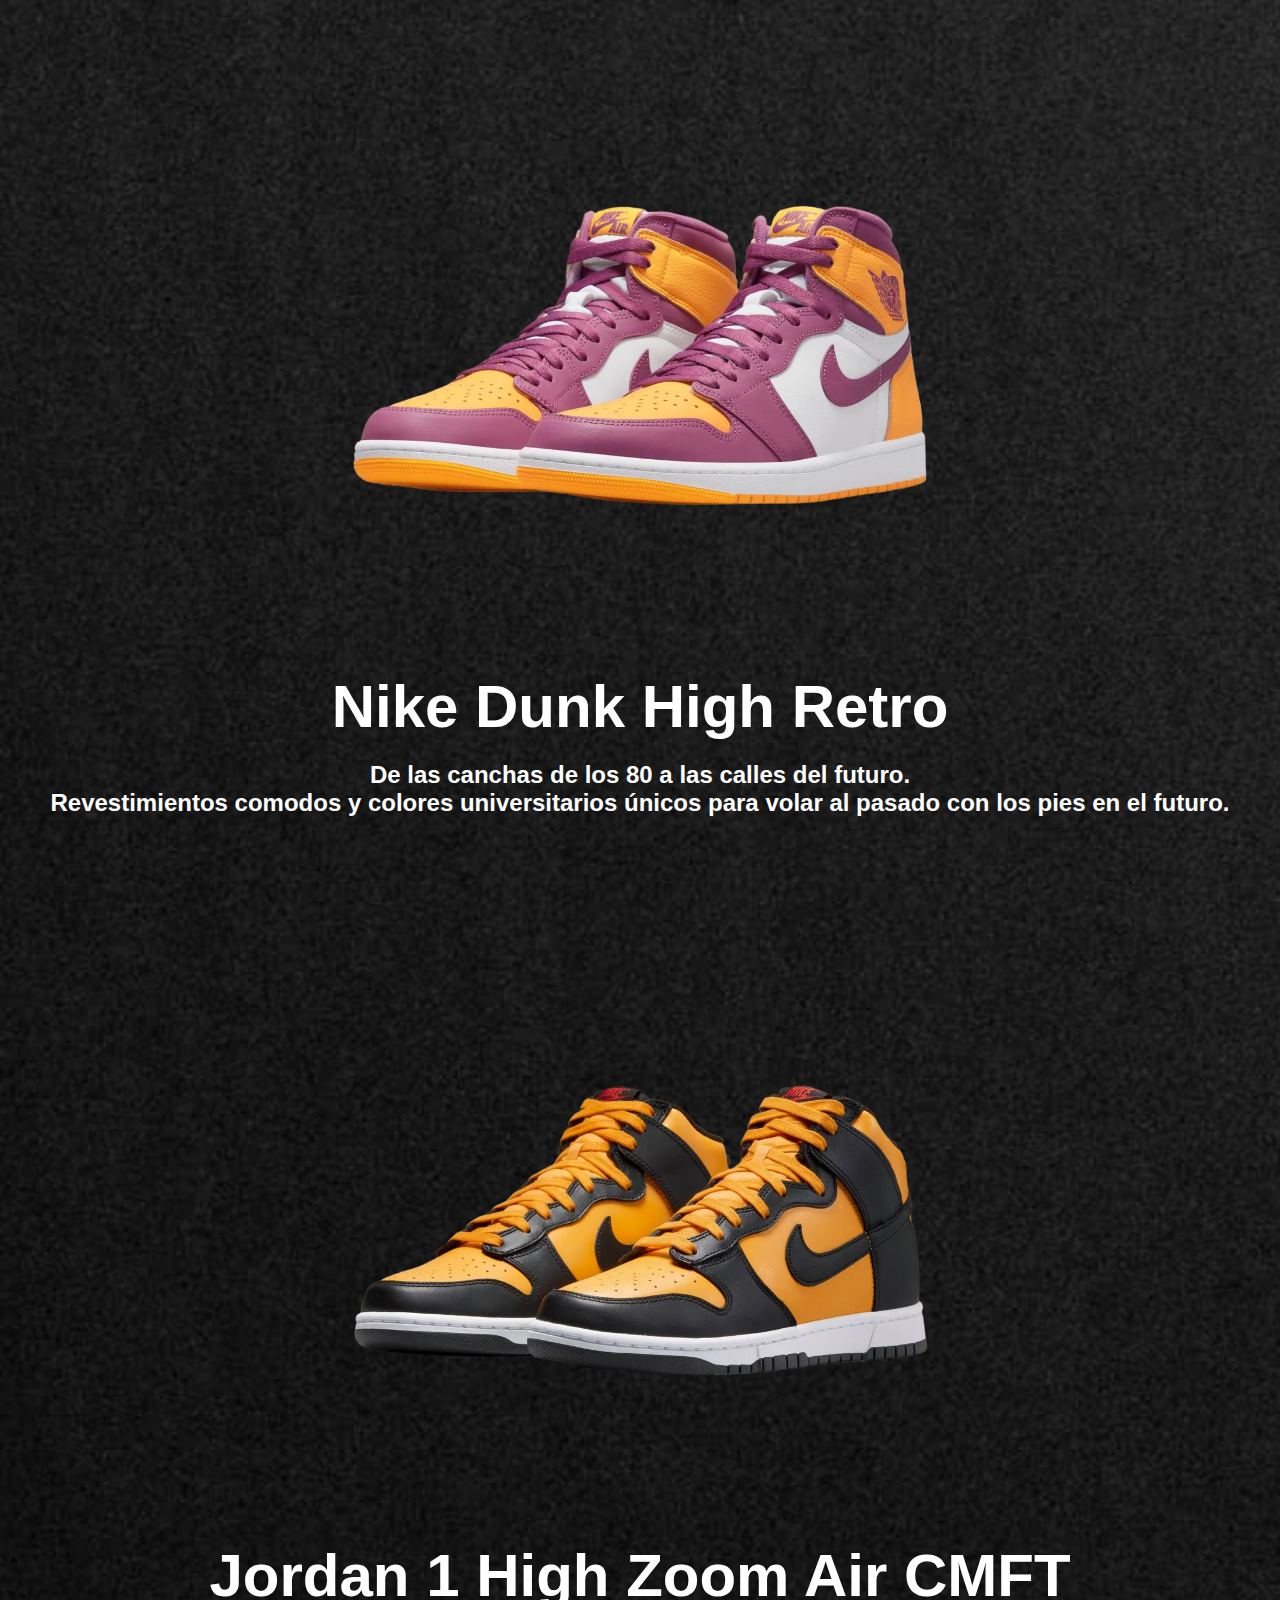
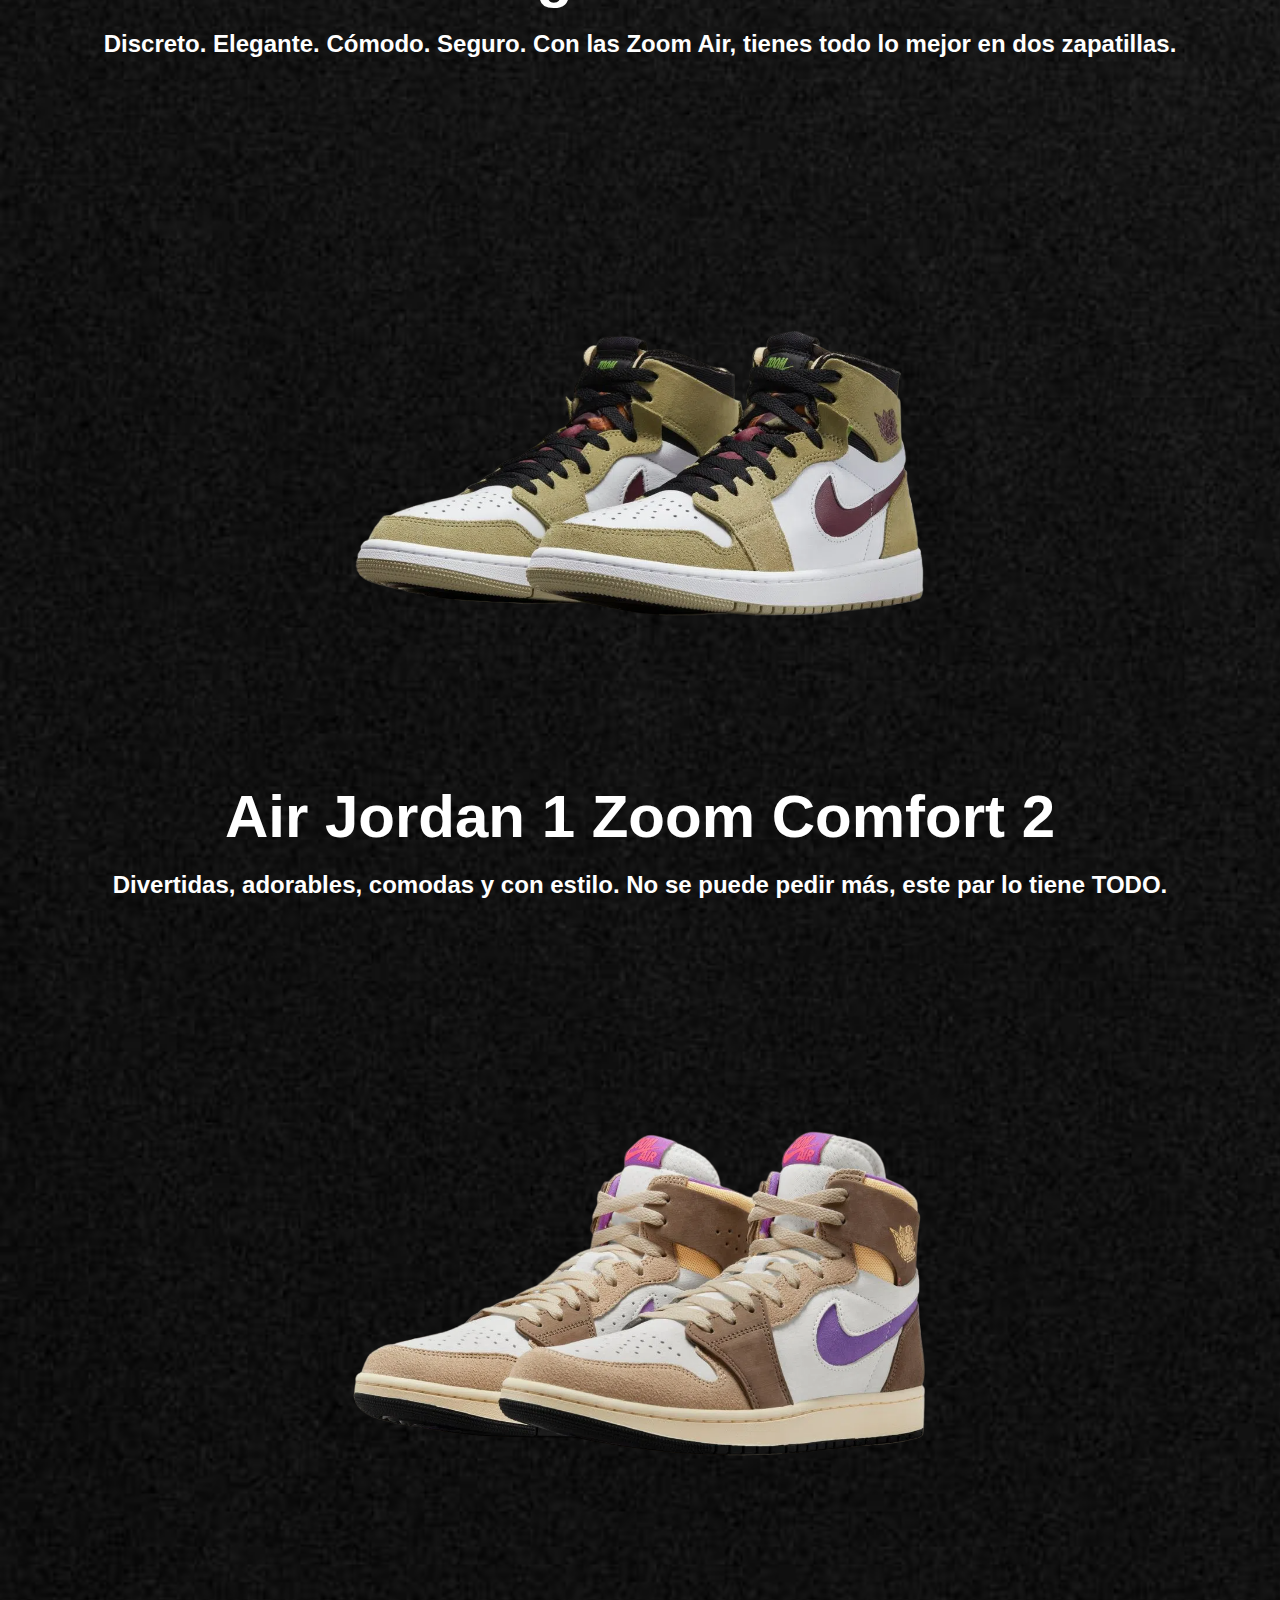
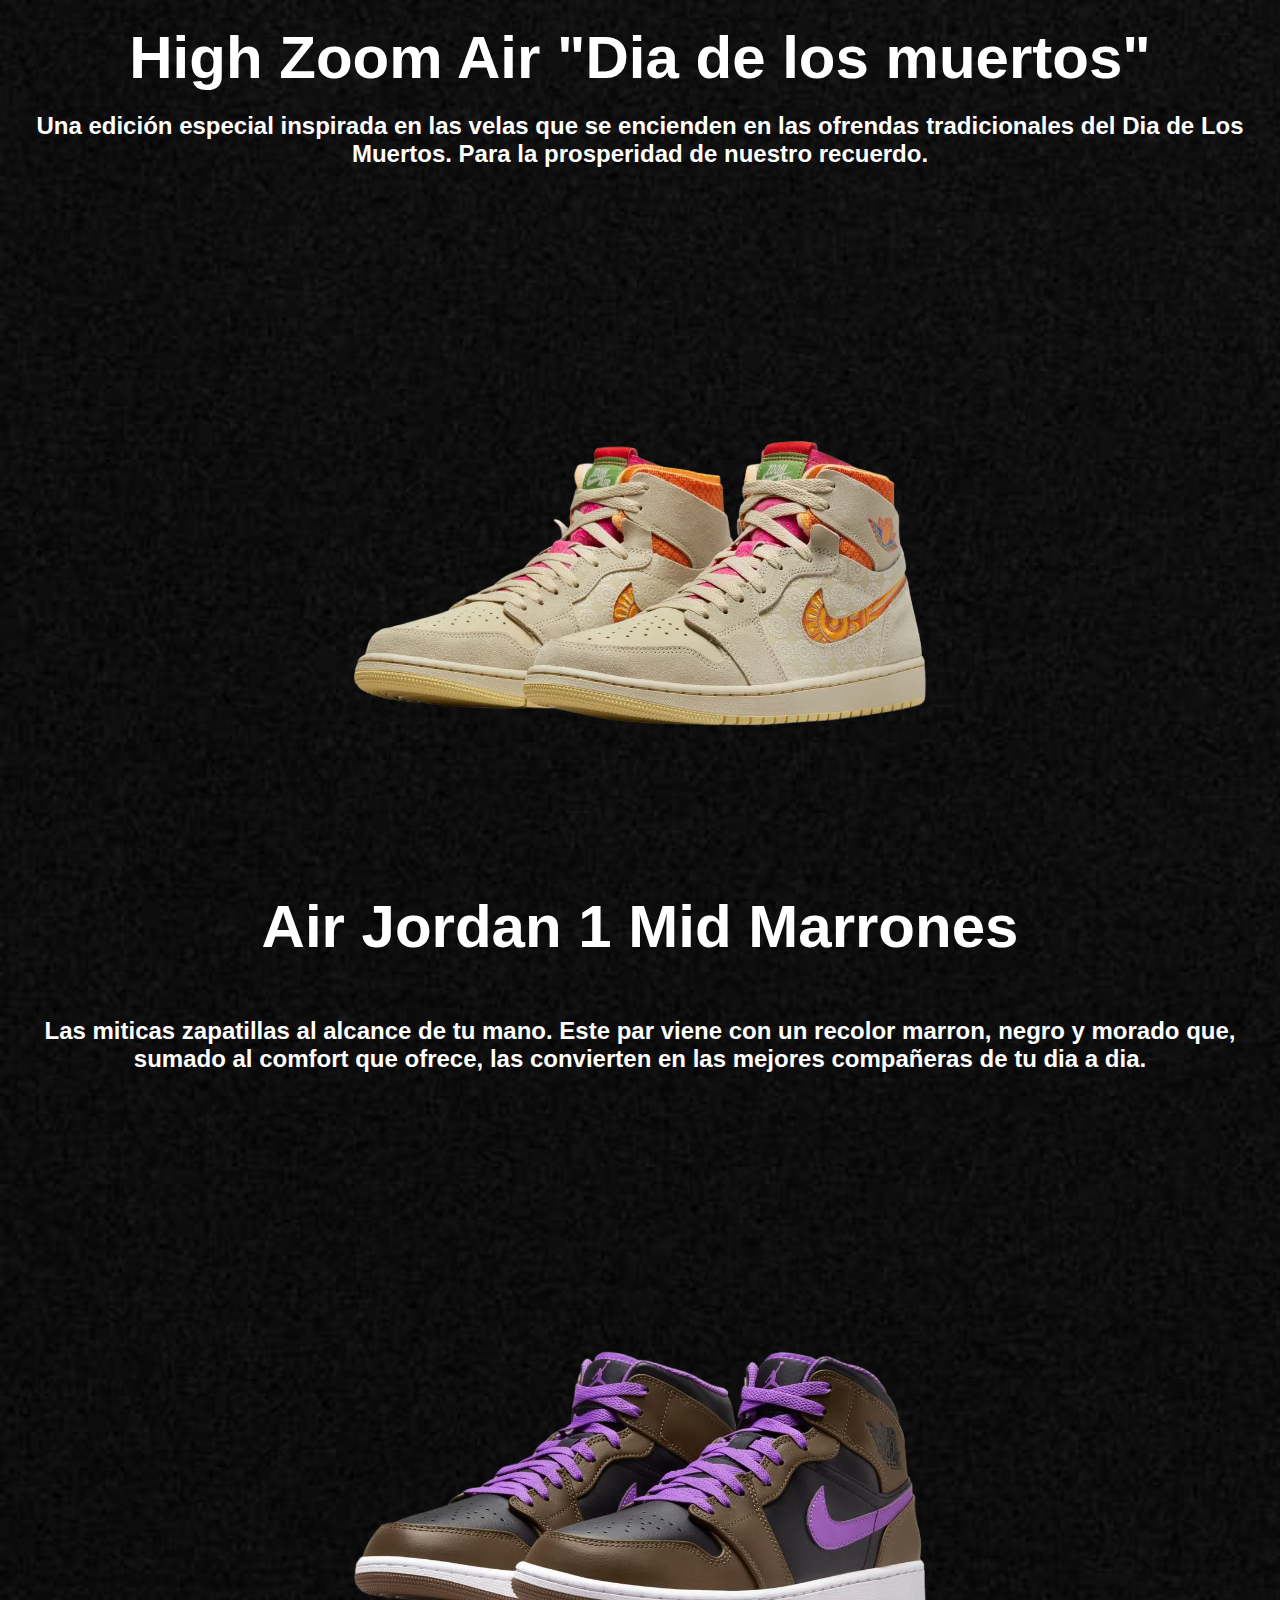
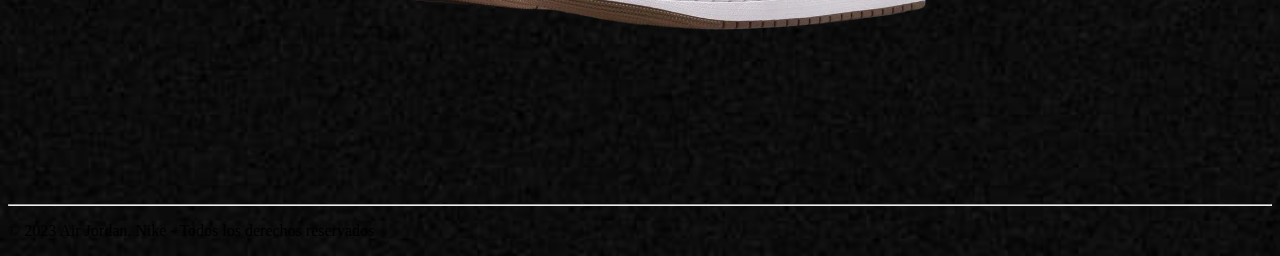
==== commit 3c401c70: "Cambios finales" ====
--- a/PROYECTO/index.html
+++ b/PROYECTO/index.html
@@ -30,7 +30,7 @@
         </h1>
         <br><br>
         <img src="images/Jordan marrones.jpg" alt="Air Jordan marrones" class="imagenes-inicio"> 
-        <img src="images/imagen de inicio.jpg" alt="Hombre atandose las Jordan" width="923px" class="imagenes-inicio">
+        <img src="images/imagen de inicio.jpg" alt="Hombre atandose las Jordan" class="imagenes-inicio">
     </div>
          <h1 class="subheader">
             Encuentra tu par perfecto
--- a/PROYECTO/styles.css
+++ b/PROYECTO/styles.css
@@ -92,7 +92,7 @@
 }
 .imagenes-inicio{
     width: 700px;
-    height: 900px;
+    height: 800px;
     padding-left: 150px;
     transition: transform 1s;
 }
